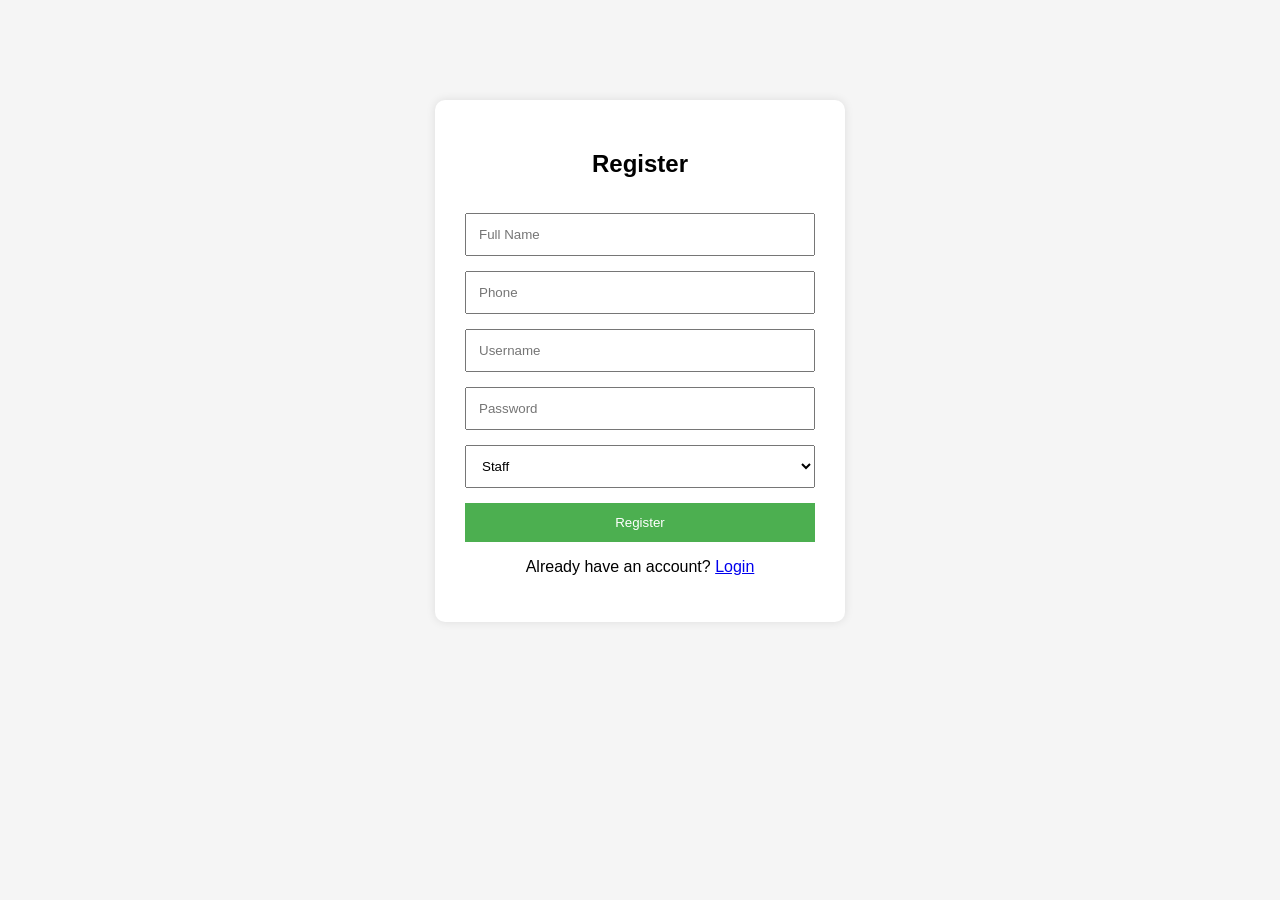
==== frontend/session/register.html @ 6e16cf09 "endpoint xác thực phân quyền" ====
<!DOCTYPE html>
<html lang="en">
<head>
    <meta charset="UTF-8">
    <meta name="viewport" content="width=device-width, initial-scale=1.0">
    <title>Register</title>
    <link rel="stylesheet" href="../css/style.css">
</head>
<body>

    <div class="form-container">

        <h2>Register</h2>

        <form id="registerForm">
            <input type="text" id="full_name" placeholder="Full Name" required>
            <input type="text" id="phone" placeholder="Phone" required>
            <input type="text" id="username" placeholder="Username" required>
            <input type="password" id="password" placeholder="Password" required>
            <select id="role" required>
                <option value="staff">Staff</option>
                <option value="manager">Manager</option>
            </select>

            <button type="submit">
                Register
            </button>
        </form>

        <p id="message"></p>
        <p class="auth-link">
            Already have an account?
            <a href="./login.html">Login</a>
        </p>
    </div>

<script src="../js/register.js"></script>

</body>
</html>
---- frontend/css/style.css ----
body {
    margin: 0;
    padding: 0;
    font-family: Arial, sans-serif;
    background: #f5f5f5;
}

.container,
.form-container,
.profile-container {
    width: 350px;
    margin: 100px auto;
    background: white;
    padding: 30px;
    border-radius: 10px;
    box-shadow: 0 0 10px rgba(0,0,0,0.1);
}

h1,
h2 {
    text-align: center;
}

input,
select,
button {
    width: 100%;
    margin-top: 15px;
    padding: 12px;
    box-sizing: border-box;
}

button {
    background: #4caf50;
    color: white;
    border: none;
    cursor: pointer;
}

button:hover {
    background: #45a049;
}

#message {
    margin-top: 15px;
    text-align: center;
    color: red;
}

.auth-link {
    margin-top: 12px;
    text-align: center;
}

.actions {
    display: flex;
    gap: 10px;
    justify-content: center;
}
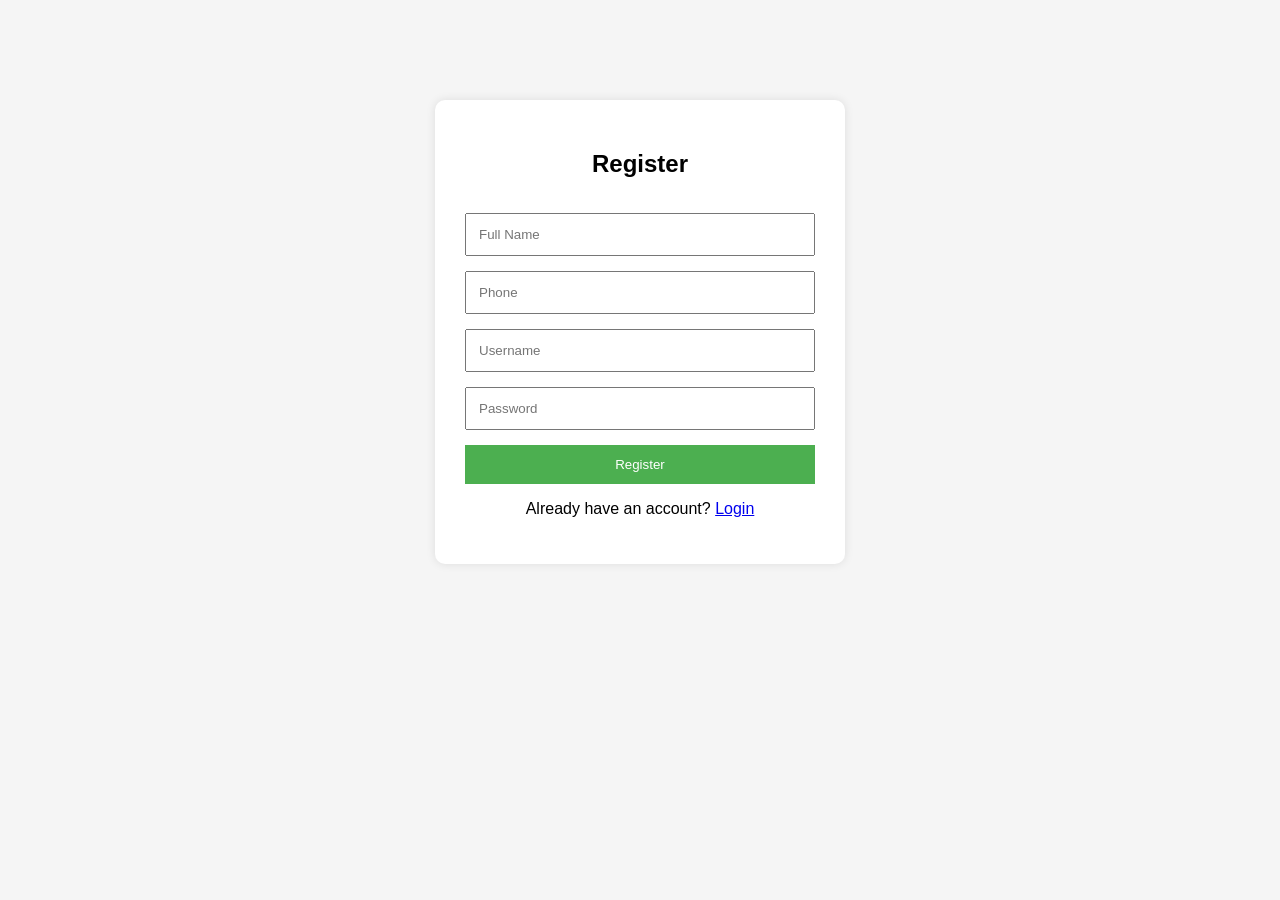
==== commit e9526309: "them endpoint order" ====
--- a/frontend/session/register.html
+++ b/frontend/session/register.html
@@ -17,10 +17,10 @@
             <input type="text" id="phone" placeholder="Phone" required>
             <input type="text" id="username" placeholder="Username" required>
             <input type="password" id="password" placeholder="Password" required>
-            <select id="role" required>
+            <!-- <select id="role" required>
                 <option value="staff">Staff</option>
                 <option value="manager">Manager</option>
-            </select>
+            </select> -->
 
             <button type="submit">
                 Register
